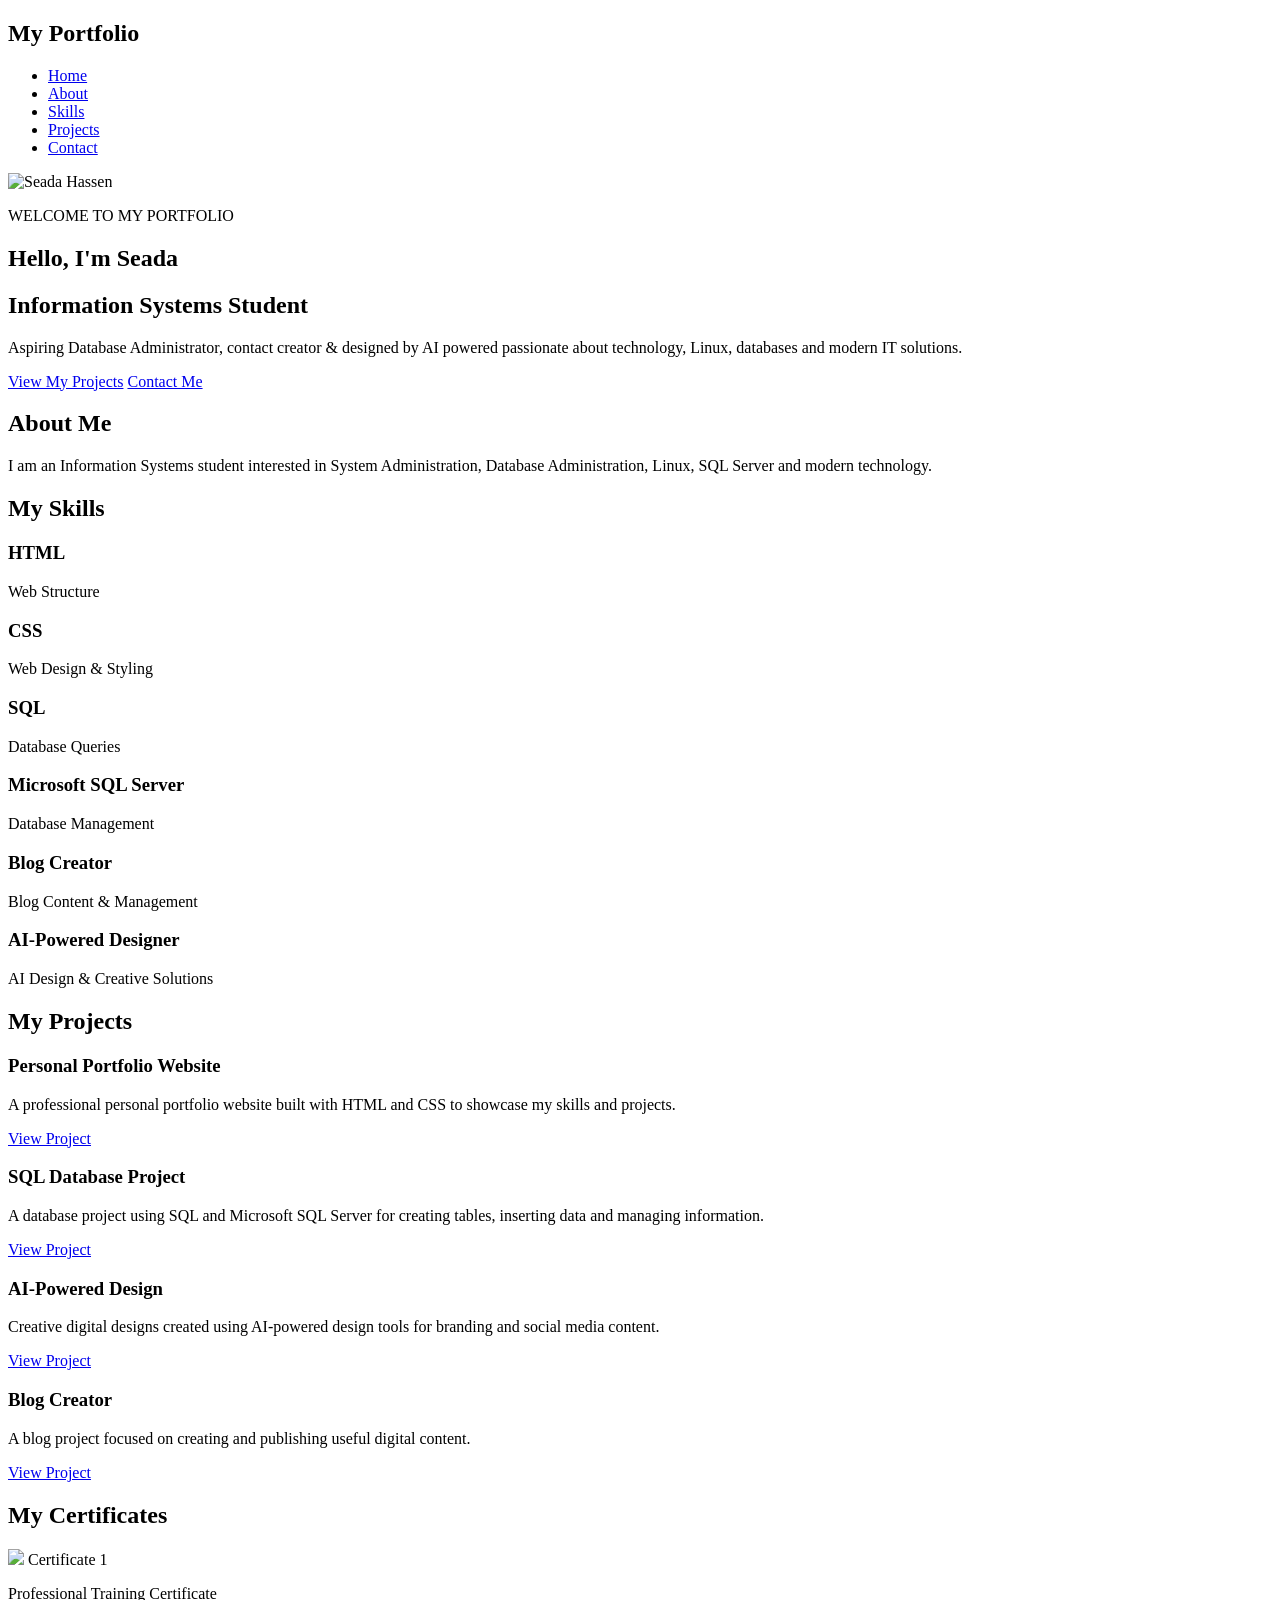
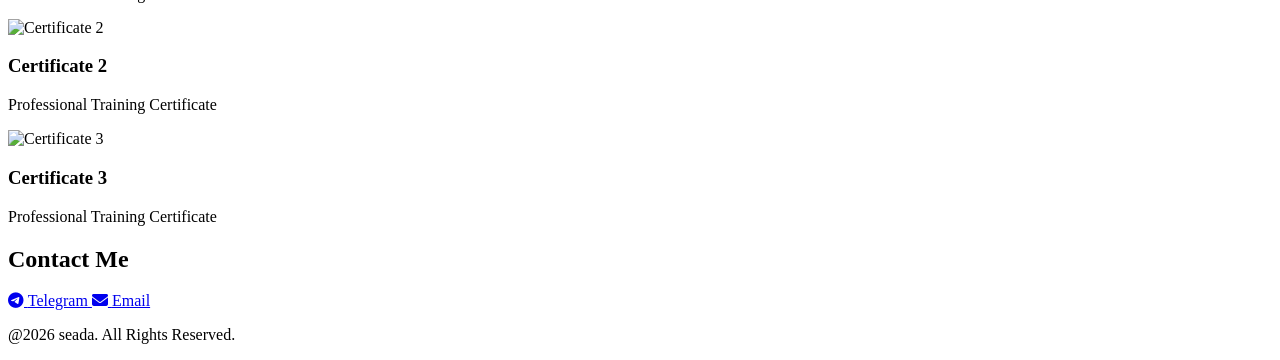
==== index.html @ 27ce0b8f "Add files via upload" ====
<!DOCTYPE html>
<html lang="en">
<head>
    <meta charset="UTF-8">
    <meta name="viewport" content="width=device-width, initial-scale=1.0">
    <title>My Portfolio</title>

    <link rel="stylesheet" href="style.css">
    <link rel="stylesheet" href="https://cdnjs.cloudflare.com/ajax/libs/font-awesome/6.4.0/css/all.min.css">
</head>

<body>

    <header>
        <nav>
            <h2>My Portfolio</h2>

            <ul>
                <li><a href="#home">Home</a></li>
                <li><a href="#about">About</a></li>
                <li><a href="#skills">Skills</a></li>
                <li><a href="#projects">Projects</a></li>
                <li><a href="#contact">Contact</a></li>
            </ul>
        </nav>
    </header>

    <main>

        <section id="home">
         <div class="profile-photo">
    <img src="image/photo_2026-08-23_05-12-24.jpg" alt="Seada Hassen">
</div>   
    <div class="home-content">
        <p class="welcome">WELCOME TO MY PORTFOLIO</p>

        <h1>Hello, I'm <span>Seada</span></h1>

        <h2>Information Systems Student</h2>

        <p class="intro">
            Aspiring  Database Administrator, contact creator & designed by AI powered
            passionate about technology, Linux, databases and modern IT solutions.
        </p>

        <div class="home-buttons">
            <a href="#projects" class="btn primary-btn">View My Projects</a>
            <a href="#contact" class="btn secondary-btn">Contact Me</a>
        </div>
    </div>
</section>
        <section id="about">
            <h2>About Me</h2>
            <p>
                I am an Information Systems student interested in
                System Administration, Database Administration, Linux,
                SQL Server and modern technology.
            </p>
        </section>

        
        <section id="skills">
    <h2>My Skills</h2>

    <div class="skills-container">

        <div class="skill-card">
            <h3>HTML</h3>
            <p>Web Structure</p>
        </div>

        <div class="skill-card">
            <h3>CSS</h3>
            <p>Web Design & Styling</p>
        </div>

        <div class="skill-card">
            <h3>SQL</h3>
            <p>Database Queries</p>
        </div>

        <div class="skill-card">
            <h3>Microsoft SQL Server</h3>
            <p>Database Management</p>
        </div>
        <div class="skill-card">
            <h3>Blog Creator</h3>
            <p>Blog Content & Management</p>
        </div>

        <div class="skill-card">
            <h3>AI-Powered Designer</h3>
            <p>AI Design & Creative Solutions</p>
        </div>

    </div>
<section id="projects">
    <h2>My Projects</h2>

    <div class="projects-container">

        <div class="project-card">
            <h3>Personal Portfolio Website</h3>
            <p>
                A professional personal portfolio website built
                with HTML and CSS to showcase my skills and projects.
            </p>
            <a href="#" class="project-btn">View Project</a>
        </div>

        <div class="project-card">
            <h3>SQL Database Project</h3>
            <p>
                A database project using SQL and Microsoft SQL Server
                for creating tables, inserting data and managing information.
            </p>
            <a href="#" class="project-btn">View Project</a>
        </div>

        <div class="project-card">
            <h3>AI-Powered Design</h3>
            <p>
                Creative digital designs created using AI-powered
                design tools for branding and social media content.
            </p>
            <a href="#" class="project-btn">View Project</a>
        </div>

        <div class="project-card">
            <h3>Blog Creator</h3>
            <p>
                A blog project focused on creating and publishing
                useful digital content.
            </p>
            <a href="#" class="project-btn">View Project</a>
        </div>

    </div>
</section>
<section id="certificates">
    <h2> My Certificates </h2>

    <div class="certificate-container">

        <div class="certificate-card">
            <img src="certificate/photo_2026-08-23_06-49-54.jpg"
            <h3> Certificate 1 </h3>
            <p>Professional Training Certificate</p>
        </div>
        <div class="certificate-card">
    <img src="certificate/photo_2026-08-23_06-49-59.jpg" alt="Certificate 2">
    <h3>Certificate 2</h3>
    <p>Professional Training Certificate</p>
</div>

<div class="certificate-card">
    <img src="certificate/photo_2026-08-23_06-50-02.jpg" alt="Certificate 3">
    <h3>Certificate 3</h3>
    <p>Professional Training Certificate</p>

    </div>

    
    
    <section id="contact">
        <h2>Contact Me</h2>
    
<!-- Font Awesome ለ Icons እንድናገኝ የሚረዳ ሊንክ (ይህንን በ HTML ፋይልህ <head> ውስጥ ያስገቡ) -->
<link rel="stylesheet" href="https://cdnjs.cloudflare.com/ajax/libs/font-awesome/6.4.0/css/all.min.css">

<!-- Contact Icons Section -->
<div class="contact-container">
    <!-- የቴሌግራም አዶ እና ሊንክ -->
    <a href="https://t.me/yarezaqe" target="_blank" class="contact-box telegram">
        <i class="fa-brands fa-telegram"></i>
        <span>Telegram</span>
    </a>

    <!-- የኢሜይል አዶ እና ሊንክ -->
    <a href="https://mail.google.com/mail/?view=cm&fs=1&to=seadahassenmuha52@gmail.com" target="_blank" class="contact-box email">
        <i class="fa-solid fa-envelope"></i>
        <span>Email</span>
    </a>
</div>
</section>
    
    

</main>
<footer>
    <p>@2026 seada. All Rights Reserved.</p>

</footer>
</body>
</html>
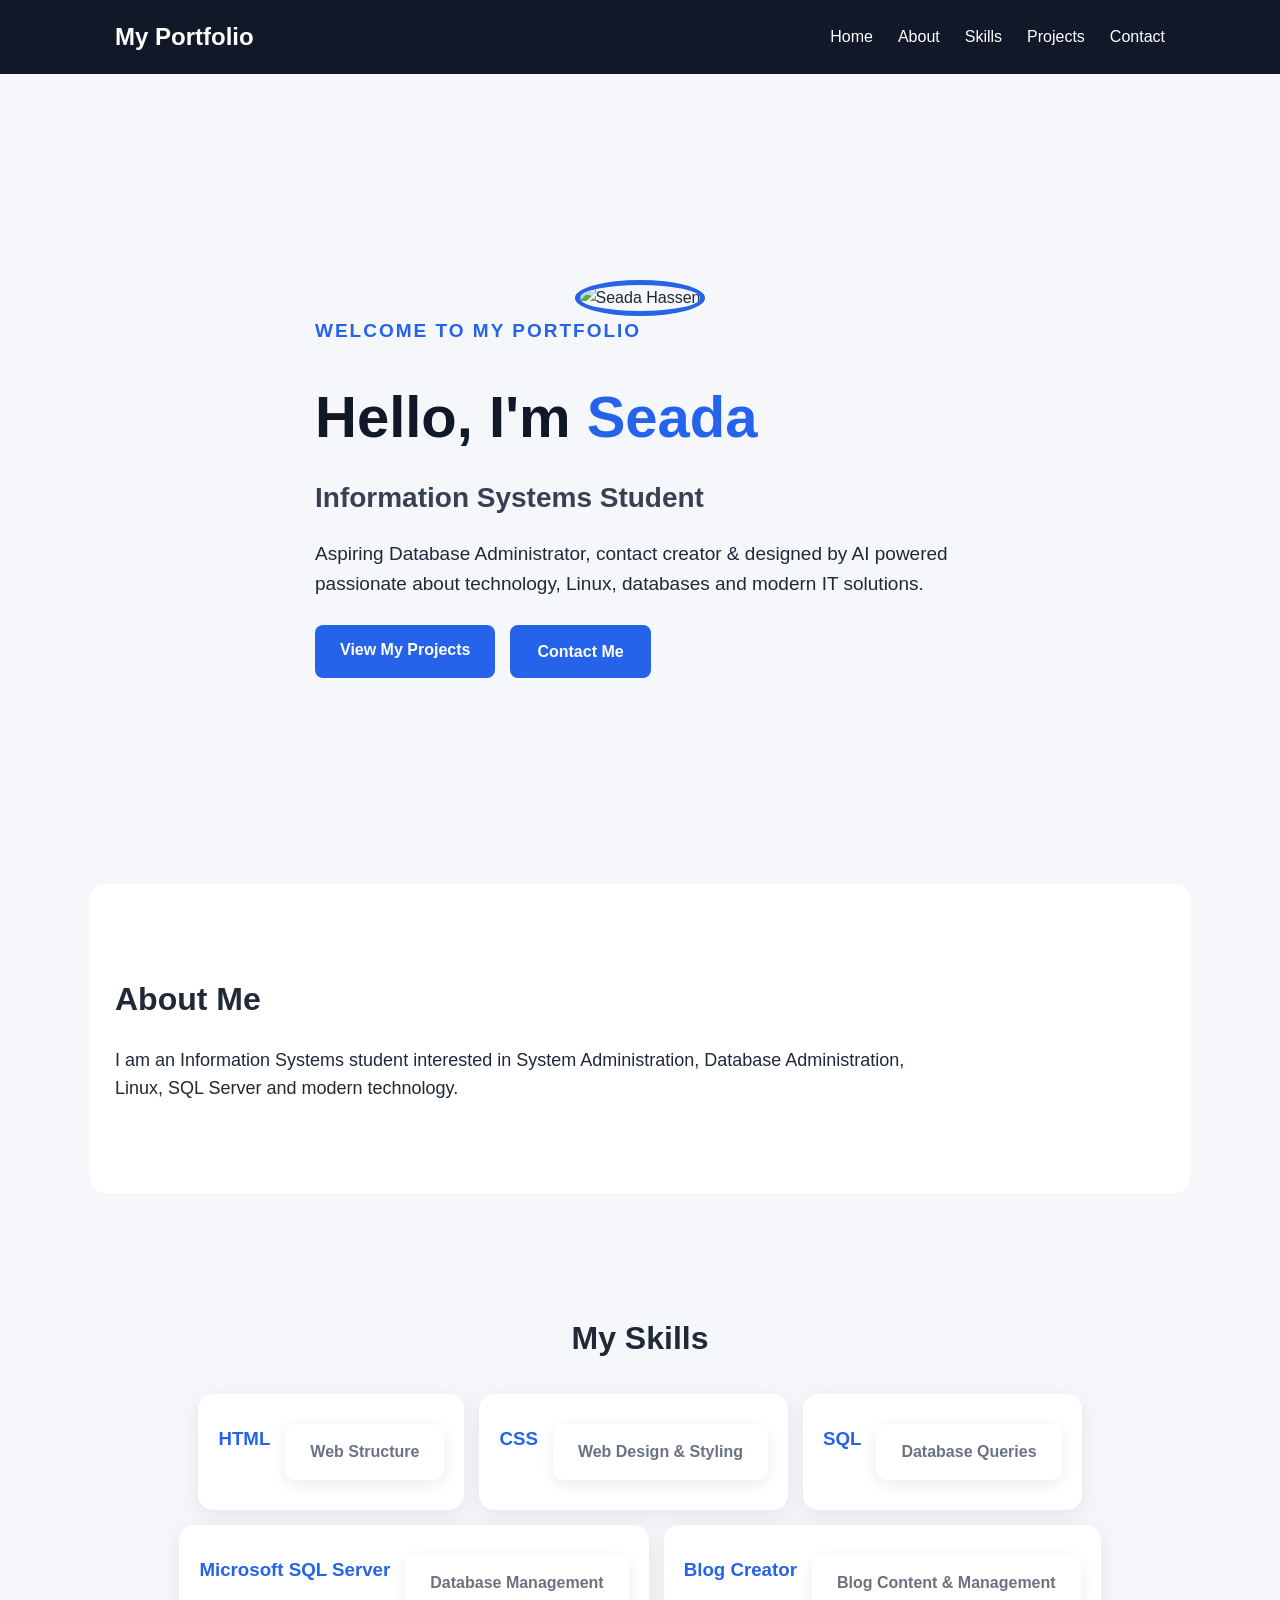
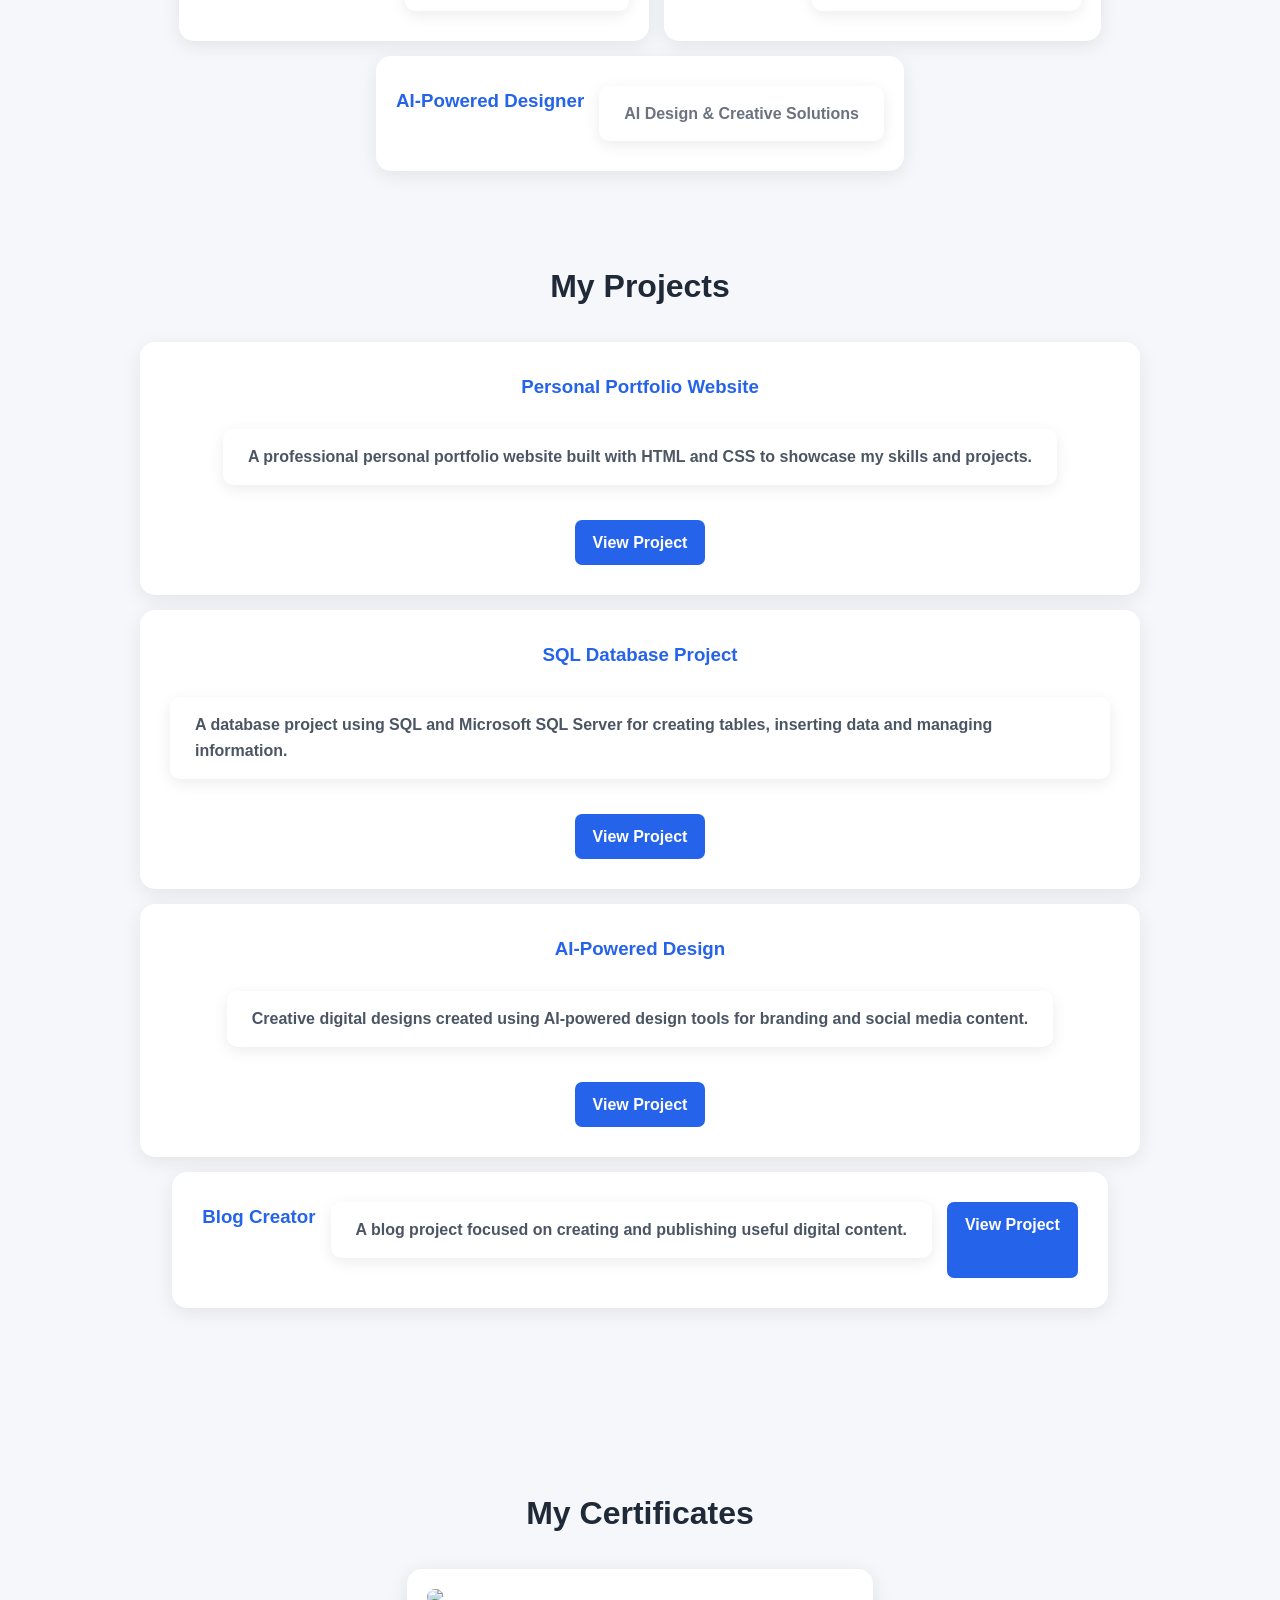
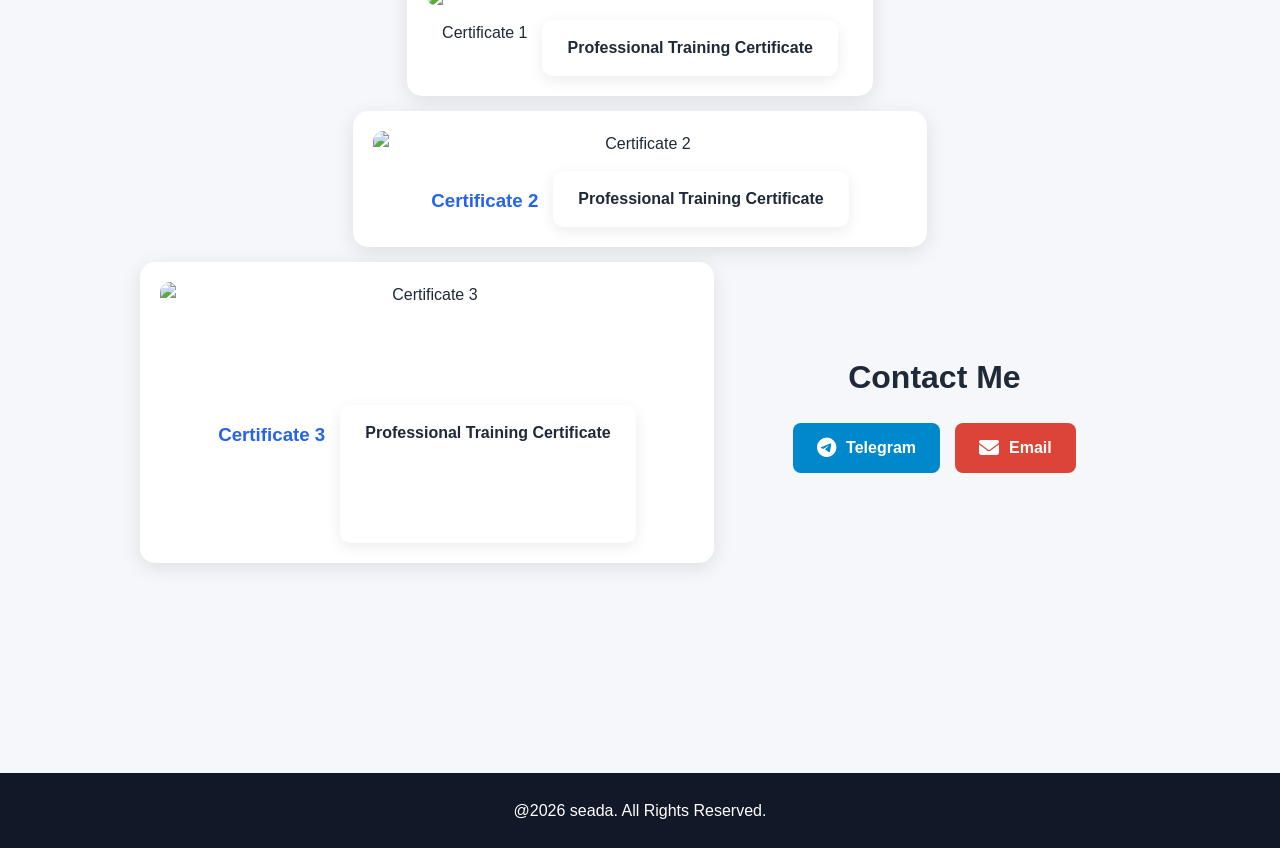
==== commit 0d4385a8: "Fix HTML formatting and structure" ====
--- a/index.html
+++ b/index.html
@@ -195,4 +195,4 @@
 </html>
 
 
-        +        
--- a/style.css
+++ b/style.css
@@ -0,0 +1,446 @@
+*{ 
+    margin: 0;
+    padding: 0;
+    box-sizing: border-box;
+    scroll-behavior: smooth;
+
+}
+
+body {
+    font-family: Arial, sans-serif;
+    background: #f5f7fb;
+    color: #1f2937;
+    line-height: 1.6;
+}
+
+/* Navigation */
+header {
+    background: #111827;
+    position: sticky;
+    top: 0;
+    z-index: 1000;
+}
+
+nav {
+    max-width: 1100px;
+    margin: auto;
+    padding: 18px 25px;
+    display: flex;
+    justify-content: space-between;
+    align-items: center;
+}
+
+nav h2 {
+    color: white;
+}
+
+nav ul {
+    display: flex;
+    list-style: none;
+    gap: 25px;
+}
+
+nav ul li a {
+    color: white;
+    text-decoration: none;
+    font-weight: 500;
+}
+
+nav ul li a:hover {
+    color: #38bdf8;
+}
+
+/* Sections */
+section {
+    max-width: 1100px;
+    margin: auto;
+    padding: 90px 25px;
+}
+
+section h2 {
+    font-size: 32px;
+    margin-bottom: 20px;
+}
+
+/* Home */
+#home {
+    min-height: 90vh;
+    display: flex;
+    flex-direction: column;
+    justify-content: center;
+    align-items: flex-start;
+}
+
+#home h1 {
+    font-size: 55px;
+    color: #111827;
+    margin-bottom: 10px;
+}
+
+#home h2 {
+    color: #2563eb;
+    font-size: 28px;
+}
+
+#home p {
+    font-size: 19px;
+    max-width: 650px;
+    margin-bottom: 25px;
+}
+
+#home a {
+    display: inline-block;
+    background: #2563eb;
+    color: white;
+    padding: 12px 25px;
+    border-radius: 8px;
+    text-decoration: none;
+    font-weight: bold;
+}
+
+#home a:hover {
+    background: #1d4ed8;
+}
+
+/* About */
+#about {
+    background: white;
+    border-radius: 15px;
+    margin-bottom: 30px;
+}
+
+#about p {
+    max-width: 800px;
+    font-size: 18px;
+}
+
+/* Skills */
+#skills {
+    text-align: center;
+}
+
+#skills div {
+    display: flex;
+    flex-wrap: wrap;
+    justify-content: center;
+    gap: 15px;
+}
+
+#skills p {
+    background: white;
+    padding: 15px 25px;
+    border-radius: 10px;
+    box-shadow: 0 4px 15px rgba(0, 0, 0, 0.08);
+    font-weight: bold;
+}
+
+/* Projects */
+#projects article {
+    background: white;
+    padding: 25px;
+    border-radius: 15px;
+    box-shadow: 0 4px 15px rgba(0, 0, 0, 0.08);
+    max-width: 600px;
+}
+
+#projects article h3 {
+    color: #2563eb;
+    margin-bottom: 10px;
+}
+
+/* Contact */
+#contact {
+    text-align: center;
+}
+
+#contact p {
+    margin: 10px;
+    font-size: 18px;
+}
+
+/* Footer */
+footer {
+    background: #111827;
+    color: white;
+    text-align: center;
+    padding: 25px;
+    margin-top: 30px;
+}
+
+/* Mobile */
+@media (max-width: 700px) {
+
+    nav {
+        flex-direction: column;
+        gap: 15px;
+    }
+
+    nav ul {
+        gap: 12px;
+        flex-wrap: wrap;
+        justify-content: center;
+    }
+
+    #home h1 {
+        font-size: 38px;
+    }
+
+    #home h2 {
+        font-size: 22px;
+    }
+
+    section {
+        padding: 60px 20px;
+    }
+}
+/* Professional Home */
+#home {
+    min-height: 90vh;
+    display: flex;
+    justify-content: center;
+    align-items: center;
+    text-align: left;
+}
+
+.home-content {
+    max-width: 850px;
+}
+
+.welcome {
+    color: #2563eb;
+    font-weight: bold;
+    letter-spacing: 2px;
+    margin-bottom: 15px;
+}
+
+#home h1 {
+    font-size: 58px;
+    margin-bottom: 12px;
+}
+
+#home h1 span {
+    color: #2563eb;
+}
+
+#home h2 {
+    font-size: 28px;
+    color: #374151;
+    margin-bottom: 18px;
+}
+
+.intro {
+    font-size: 18px;
+    max-width: 700px;
+    margin-bottom: 30px;
+}
+
+.home-buttons {
+    display: flex;
+    gap: 15px;
+    flex-wrap: wrap;
+}
+
+.btn {
+    display: inline-block;
+    padding: 13px 25px;
+    border-radius: 8px;
+    text-decoration: none;
+    font-weight: bold;
+}
+
+.primary-btn {
+    background: #2563eb;
+    color: white;
+}
+
+.secondary-btn {
+    border: 2px solid #2563eb;
+    color: #2563eb;
+}
+
+.primary-btn:hover {
+    background: #1d4ed8;
+}
+
+.secondary-btn:hover {
+    background: #2563eb;
+    color: white;
+}
+/* Skills Cards */
+
+#skills {
+    text-align: center;
+}
+
+.skills-container {
+    display: grid;
+    grid-template-columns: repeat(3, 1fr);
+    gap: 20px;
+    margin-top: 30px;
+}
+
+.skill-card {
+    background: white;
+    padding: 30px 20px;
+    border-radius: 15px;
+    box-shadow: 0 5px 20px rgba(0, 0, 0, 0.08);
+    transition: 0.3s;
+}
+
+.skill-card:hover {
+    transform: translateY(-8px);
+}
+
+.skill-card h3 {
+    color: #2563eb;
+    margin-bottom: 10px;
+}
+
+.skill-card p {
+    color: #6b7280;
+}
+
+@media (max-width: 800px) {
+    .skills-container {
+        grid-template-columns: repeat(2, 1fr);
+    }
+}
+
+@media (max-width: 500px) {
+    .skills-container {
+        grid-template-columns: 1fr;
+    }
+}
+/* Projects */
+
+#projects {
+    text-align: center;
+}
+
+.projects-container {
+    display: grid;
+    grid-template-columns: repeat(2, 1fr);
+    gap: 25px;
+    margin-top: 30px;
+}
+
+.project-card {
+    background: white;
+    padding: 30px;
+    border-radius: 15px;
+    text-align: left;
+    box-shadow: 0 5px 20px rgba(0, 0, 0, 0.08);
+    transition: 0.3s;
+}
+
+.project-card:hover {
+    transform: translateY(-8px);
+}
+
+.project-card h3 {
+    color: #2563eb;
+    margin-bottom: 12px;
+}
+
+.project-card p {
+    color: #4b5563;
+    margin-bottom: 20px;
+}
+
+.project-btn {
+    display: inline-block;
+    background: #2563eb;
+    color: white;
+    padding: 10px 18px;
+    border-radius: 7px;
+    text-decoration: none;
+    font-weight: bold;
+}
+
+.project-btn:hover {
+    background: #1d4ed8;
+}
+
+@media (max-width: 700px) {
+    .projects-container {
+        grid-template-columns: 1fr;
+    }
+}
+.profile-photo img {
+    width: 280px;
+    height: 280px;
+    object-fit: cover;
+    border-radius: 50%;
+    border: 5px solid #2563eb;
+}
+/* Certificates */
+
+#certificates {
+    text-align: center;
+}
+
+.certificate-container {
+    display: flex;
+    justify-content: center;
+    margin-top: 30px;
+}
+
+.certificate-card {
+    background: white;
+    padding: 20px;
+    border-radius: 15px;
+    box-shadow: 0 5px 20px rgba(0, 0, 0, 0.1);
+    max-width: 600px;
+}
+
+.certificate-card img {
+    width: 100%;
+    max-height: 450px;
+    object-fit: contain;
+    border-radius: 10px;
+}
+
+.certificate-card h3 {
+    color: #2563eb;
+    margin-top: 15px;
+}
+.contact-container {
+    display: flex;
+    gap: 20px;
+    justify-content: center;
+    align-items: center;
+    margin-top: 20px;
+}
+
+.contact-box {
+    display: flex;
+    align-items: center;
+    gap: 10px;
+    padding: 12px 24px;
+    border-radius: 8px;
+    text-decoration: none;
+    font-size: 16px;
+    font-weight: bold;
+    color: #ffffff;
+    transition: transform 0.3s ease, opacity 0.3s ease;
+}
+
+/* የቴሌግራም ሳጥን ቀለም (ሰማያዊ) */
+.contact-box.telegram {
+    background-color: #0088cc;
+}
+
+/* የኢሜይል ሳጥን ቀለም (ቀይ/ብርቱካናማ) */
+.contact-box.email {
+    background-color: #db4437;
+}
+
+/* ሲነኩት (Hover ሲያደርጉበት) ትንሽ ከፍ እንዲል */
+.contact-box:hover {
+    transform: translateY(-3px);
+    opacity: 0.9;
+}
+
+.contact-box i {
+    font-size: 20px;
+}
